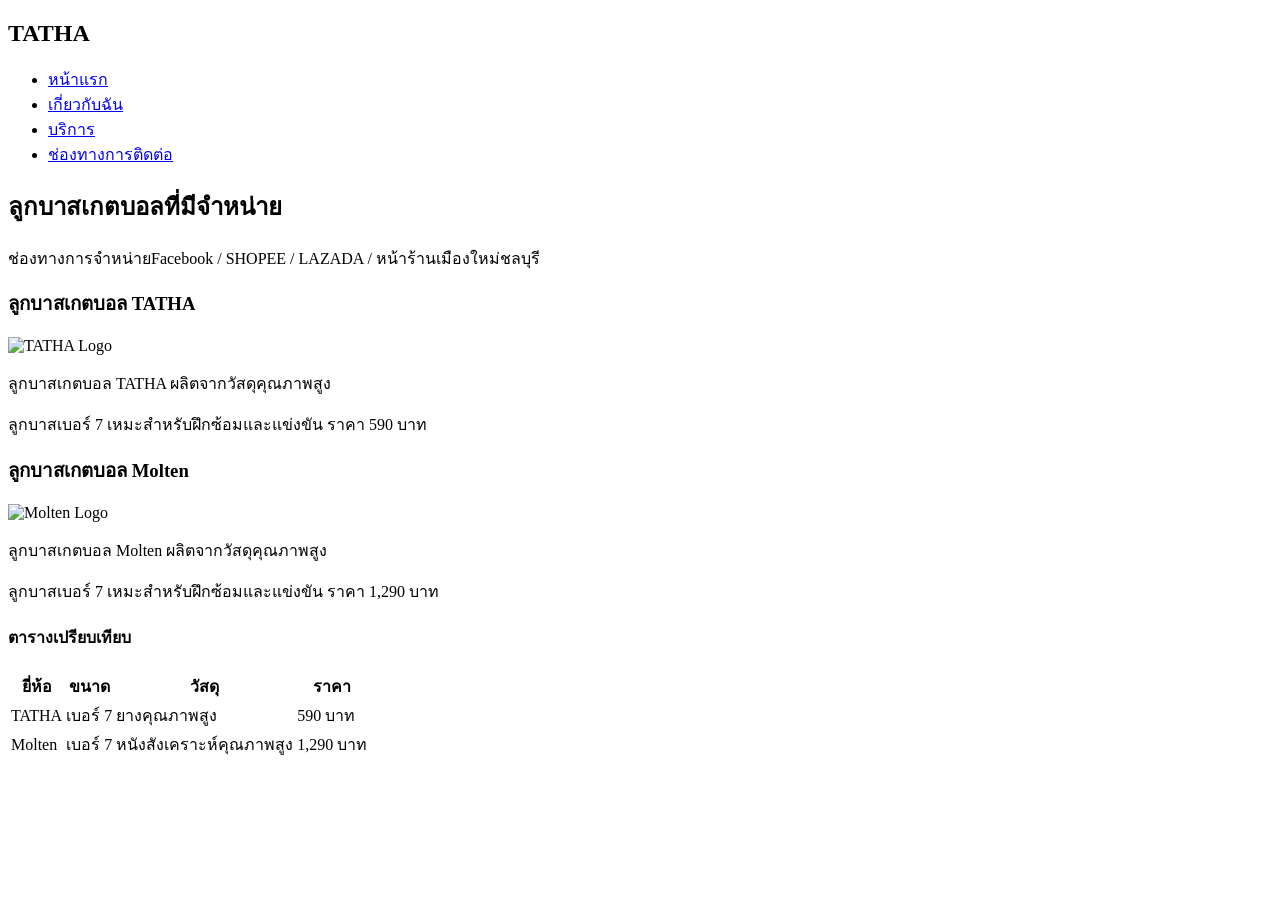
==== service.html @ 1c63b2df "css" ====
<!DOCTYPE html>
<html lang="th">
    <head>
        <meta charset="UTF-8" />
        <meta name="viewport" content="width=device-width, initial-scale=1.0" />
        <title>อุปกรณ์กีฬา</title>
    </head>
    <!--3.1 รายการบริการ 3.2 ใช้<section> สําหรับแต่ละบริการ-->
    <section class="service">
        <body>
            <header>
                <h1>TATHA</h1>
                <nav>
                    <ul>
                        <li><a href="index.html">หน้าแรก</a></li>
                        <li><a href="about.html">เกี่ยวกับฉัน</a></li>
                        <li><a href="service.html">บริการ</a></li>
                        <li><a href="contact.html">ช่องทางการติดต่อ</a></li>
                    </ul>
                </nav>
            <strong><h2>ลูกบาสเกตบอลที่มีจำหน่าย</h2></strong>
            <p>ช่องทางการจำหน่ายFacebook / SHOPEE / LAZADA / หน้าร้านเมืองใหม่ชลบุรี</p>
            </header>
    </section>
    <section class="ลูกบาสTATHA">
        <strong><h3>ลูกบาสเกตบอล TATHA</h3></strong>
        <img
            src="image/ae5915856070dd07cabbd956199a8aef.png_960x960q80.png_.webp"
            alt="TATHA Logo"
            style="width: 9%"
        />
        <p>ลูกบาสเกตบอล TATHA ผลิตจากวัสดุคุณภาพสูง </p>
        <p>ลูกบาสเบอร์ 7 เหมะสำหรับฝึกซ้อมและแข่งขัน ราคา 590 บาท</p>
    </section>
    <section class="ลูกบาสmolten">
        <strong><h3>ลูกบาสเกตบอล Molten</h3></strong>
        <img
            src="image/mc6wa6.png"
            alt="Molten Logo"
            style="width: 9%"
        />
        <p>ลูกบาสเกตบอล Molten ผลิตจากวัสดุคุณภาพสูง </p>
        <p>ลูกบาสเบอร์ 7 เหมะสำหรับฝึกซ้อมและแข่งขัน ราคา 1,290 บาท</p>
    </section>
    <section class="diff">
    <!--3.3 Table เปรียบเทียบแพ็กเกจ-->
    <h4>ตารางเปรียบเทียบ</h4>
    <table>
          <tr>
                <th>ยี่ห้อ</th>
                <th>ขนาด</th>
                <th>วัสดุ</th>
                <th>ราคา</th>
            </tr>
            <tr>
                <td>TATHA</td>
                <td>เบอร์ 7</td>
                <td>ยางคุณภาพสูง</td>
                <td>590 บาท</td>
            </tr>
            <tr>
                <td>Molten</td>
                <td>เบอร์ 7</td>
                <td>หนังสังเคราะห์คุณภาพสูง</td>
                <td>1,290 บาท</td>
            </tr>          
    </table>
    </section>
</html>
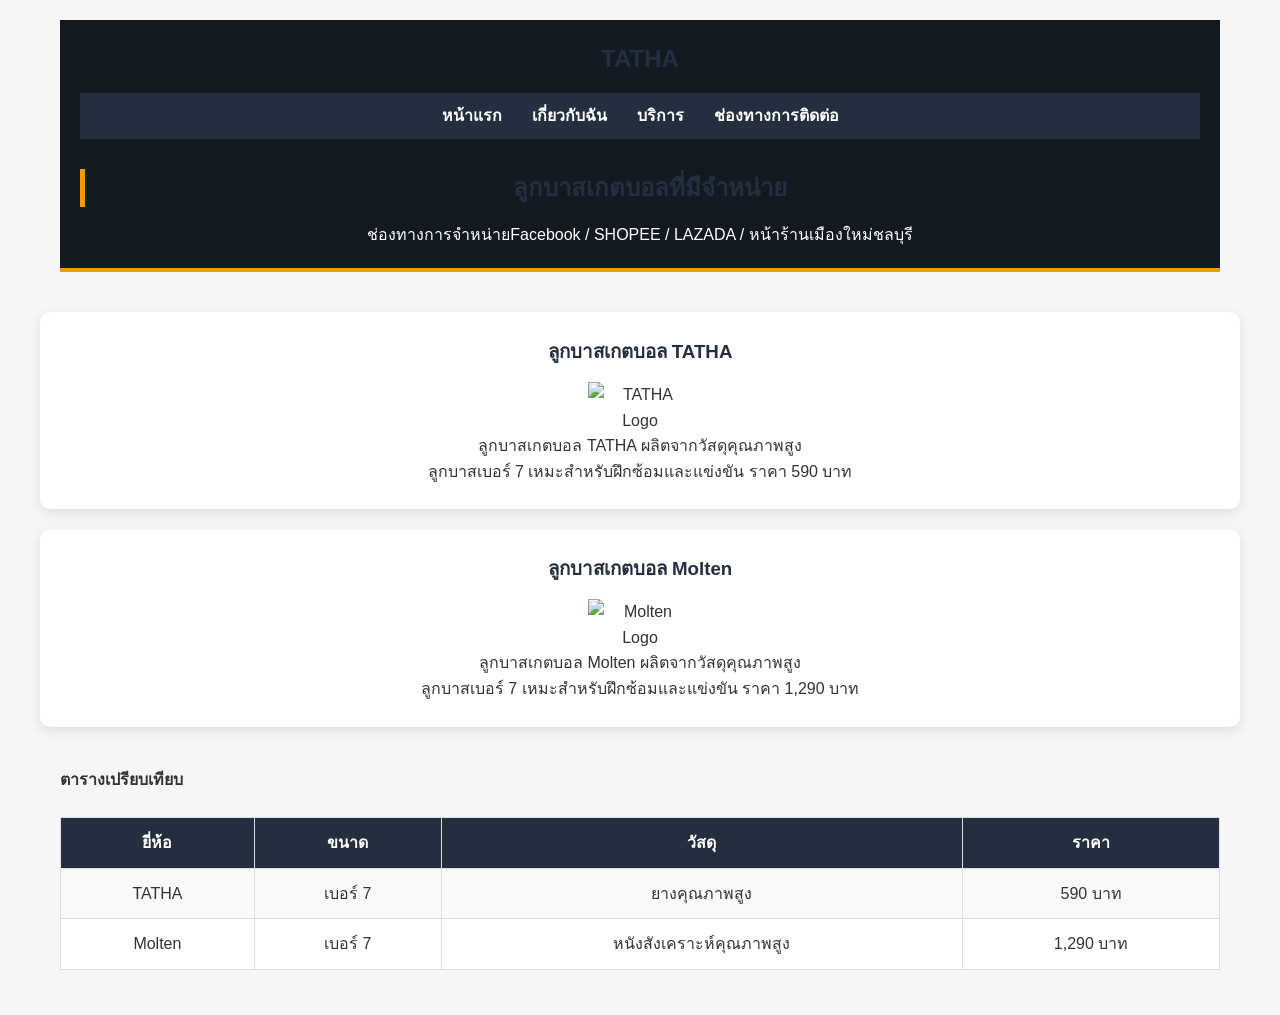
==== commit c9cab3d0: "assi2" ====
--- a/service.html
+++ b/service.html
@@ -4,6 +4,7 @@
         <meta charset="UTF-8" />
         <meta name="viewport" content="width=device-width, initial-scale=1.0" />
         <title>อุปกรณ์กีฬา</title>
+        <link rel="stylesheet" href="css/styles.css" />
     </head>
     <!--3.1 รายการบริการ 3.2 ใช้<section> สําหรับแต่ละบริการ-->
     <section class="service">
--- a/css/styles.css
+++ b/css/styles.css
@@ -0,0 +1,206 @@
+/* --- Global Styles --- */
+* {
+  margin: 0;
+  padding: 0;
+  box-sizing: border-box;
+}
+
+body {
+  font-family: "Segoe UI", Tahoma, Geneva, Verdana, sans-serif;
+  line-height: 1.6;
+  background-color: #f4f6f8;
+  color: #333;
+}
+
+/* --- Layout Container --- */
+header,
+main,
+footer,
+section {
+  max-width: 1200px;
+  margin: 0 auto;
+  padding: 20px;
+}
+
+/* --- Header & Navigation (Common for all pages) --- */
+header {
+  background-color: #131921;
+  color: white;
+  text-align: center;
+  max-width: 100%; /* ให้พื้นหลังดำเต็มจอ */
+  border-bottom: 4px solid #ff9900;
+}
+
+nav {
+  background-color: #232f3e;
+  margin-bottom: 30px;
+}
+
+nav ul {
+  list-style: none;
+  display: flex;
+  justify-content: center;
+  padding: 10px 0;
+}
+
+nav ul li {
+  margin: 0 15px;
+}
+
+nav ul li a {
+  color: #ffffff;
+  text-decoration: none;
+  font-weight: 600;
+  transition: color 0.3s;
+}
+
+nav ul li a:hover {
+  color: #ff9900;
+}
+
+/* --- Typography --- */
+h1,
+h2,
+h3 {
+  color: #232f3e;
+  margin-bottom: 15px;
+}
+
+h2 {
+  border-left: 5px solid #ff9900;
+  padding-left: 15px;
+  margin-top: 20px;
+}
+
+/* --- Service Page & Cards (3.1, 3.2) --- */
+section.ลูกบาสTATHA,
+section.ลูกบาสmolten {
+  background: white;
+  margin: 20px auto;
+  padding: 25px;
+  border-radius: 10px;
+  box-shadow: 0 4px 12px rgba(0, 0, 0, 0.1);
+  display: flex;
+  flex-direction: column;
+  align-items: center;
+  text-align: center;
+}
+
+/* --- Table Styles (3.3) --- */
+table {
+  width: 100%;
+  border-collapse: collapse;
+  margin: 25px 0;
+  background: white;
+}
+
+table th,
+table td {
+  border: 1px solid #ddd;
+  padding: 12px;
+  text-align: center;
+}
+
+table th {
+  background-color: #232f3e;
+  color: white;
+}
+
+table tr:nth-child(even) {
+  background-color: #f9f9f9;
+}
+
+/* --- About & Team Page (2.2) --- */
+.team {
+  display: grid;
+  grid-template-columns: repeat(auto-fit, minmax(300px, 1fr));
+  gap: 20px;
+}
+
+figure {
+  background: white;
+  padding: 20px;
+  border-radius: 8px;
+  text-align: center;
+  border: 1px solid #eee;
+}
+
+figure img {
+  border-radius: 50%; /* ทำรูปทีมงานเป็นวงกลม */
+  width: 150px !important; /* ปรับขนาดให้พอดี */
+  height: 150px;
+  object-fit: cover;
+  margin-bottom: 15px;
+}
+
+/* --- Contact Form (4.1) --- */
+form {
+  background: white;
+  padding: 30px;
+  border-radius: 10px;
+  box-shadow: 0 2px 15px rgba(0, 0, 0, 0.05);
+}
+
+fieldset {
+  border: none;
+}
+
+label {
+  display: block;
+  margin-top: 15px;
+  font-weight: bold;
+}
+
+input,
+textarea {
+  width: 100%;
+  padding: 10px;
+  margin-top: 5px;
+  border: 1px solid #ccc;
+  border-radius: 5px;
+}
+
+button {
+  background-color: #ff9900;
+  border: none;
+  padding: 12px 25px;
+  font-weight: bold;
+  cursor: pointer;
+  border-radius: 25px;
+  margin-top: 20px;
+  transition: 0.3s;
+}
+
+button[type="reset"] {
+  background-color: #eee;
+}
+
+button:hover {
+  background-color: #e68a00;
+  transform: translateY(-2px);
+}
+
+/* --- Footer (1.5) --- */
+footer {
+  background-color: #131921;
+  color: white;
+  text-align: center;
+  padding: 40px 20px;
+  margin-top: 50px;
+  max-width: 100%;
+}
+
+footer h4 {
+  color: #ff9900;
+}
+footer p {
+  font-size: 0.9rem;
+  color: #ccc;
+}
+
+/* --- Map (4.3) --- */
+iframe {
+  width: 100%;
+  border-radius: 10px;
+  margin-top: 15px;
+}
